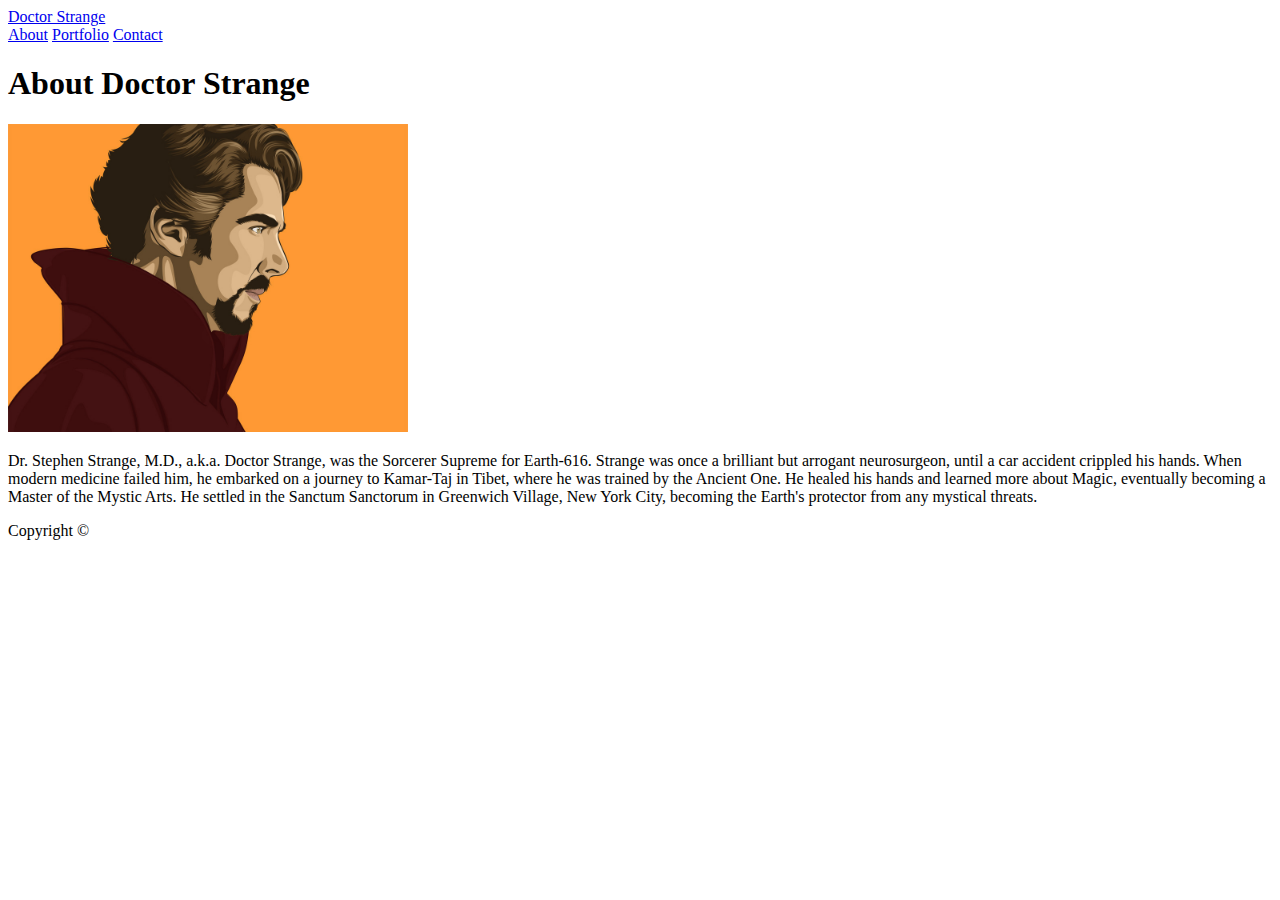
==== index.html @ 2ae451f0 "add images to assets folder and content to index.html" ====
<!DOCTYPE html>
<html lang="en-us">

<head>
  <meta charset="UTF-8">
  <title>Doctor Strange Portfolio</title>
</head>

<body>

  <header>
    <div>
      <a href="index.html">Doctor Strange</a>
      <nav>
        <a href="index.html">About</a>
        <a href="portfolio.html">Portfolio</a>
        <a href="contact.html">Contact</a>
      </nav>
    </div>
  </header>

  <div>
    <section>
      <h1>About Doctor Strange</h1>
      <img src="assets/images/doctor-strange-animation-3.jpeg" alt="Doctor Strange Photo" width="400px">
      <p>Dr. Stephen Strange, M.D., a.k.a. Doctor Strange, was the Sorcerer Supreme for Earth-616. Strange was once a brilliant but arrogant neurosurgeon, until a car accident crippled his hands. When modern medicine failed him, he embarked on a journey to Kamar-Taj in Tibet, where he was trained by the Ancient One. He healed his hands and learned more about Magic, eventually becoming a Master of the Mystic Arts. He settled in the Sanctum Sanctorum in Greenwich Village, New York City, becoming the Earth's protector from any mystical threats.</p>
    </section>
  </div>

  <footer>
    <div>
      Copyright &copy;
    </div>
  </footer>

</body>

</html>
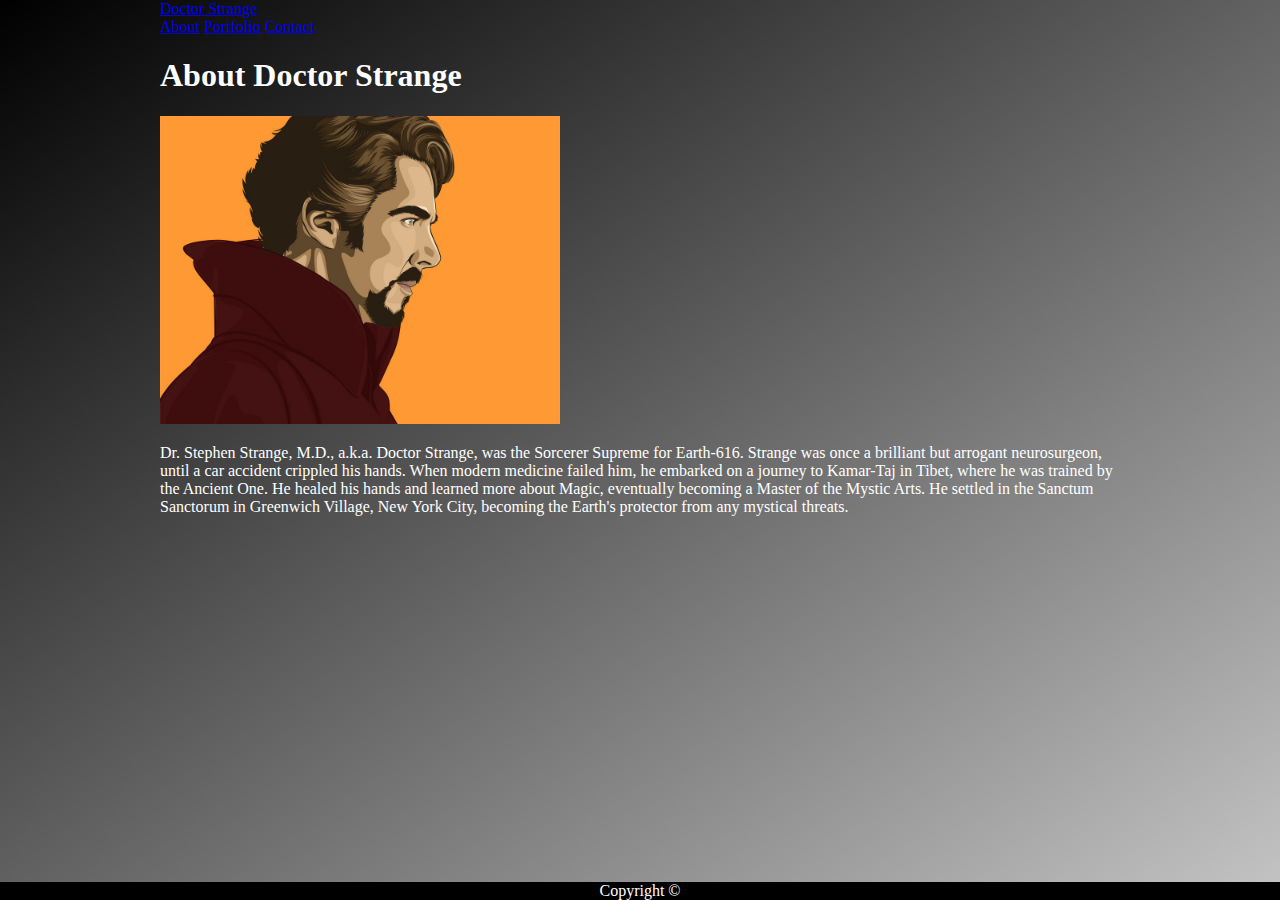
==== commit b93d2114: "add color css color scheme and alignment" ====
--- a/index.html
+++ b/index.html
@@ -4,12 +4,13 @@
 <head>
   <meta charset="UTF-8">
   <title>Doctor Strange Portfolio</title>
+  <link rel="stylesheet" href="assets/css/style.css">
 </head>
 
 <body>
 
   <header>
-    <div>
+    <div class="container">
       <a href="index.html">Doctor Strange</a>
       <nav>
         <a href="index.html">About</a>
@@ -19,7 +20,7 @@
     </div>
   </header>
 
-  <div>
+  <div class="container">
     <section>
       <h1>About Doctor Strange</h1>
       <img src="assets/images/doctor-strange-animation-3.jpeg" alt="Doctor Strange Photo" width="400px">
@@ -28,9 +29,7 @@
   </div>
 
   <footer>
-    <div>
       Copyright &copy;
-    </div>
   </footer>
 
 </body>
--- a/assets/css/style.css
+++ b/assets/css/style.css
@@ -0,0 +1,24 @@
+html {
+  height: 100%;
+}
+
+body {
+  margin: 0;
+  background-image: linear-gradient(to bottom right, black, rgba(0, 0, 0, 0.231));
+  background-repeat: no-repeat;
+  color: white;
+}
+
+.container {
+  width: 960px;
+  margin: auto;
+}
+
+footer {
+  position: fixed;
+  bottom: 0;
+  width: 100%;
+  background-color: black;
+  text-align: center;
+}
+
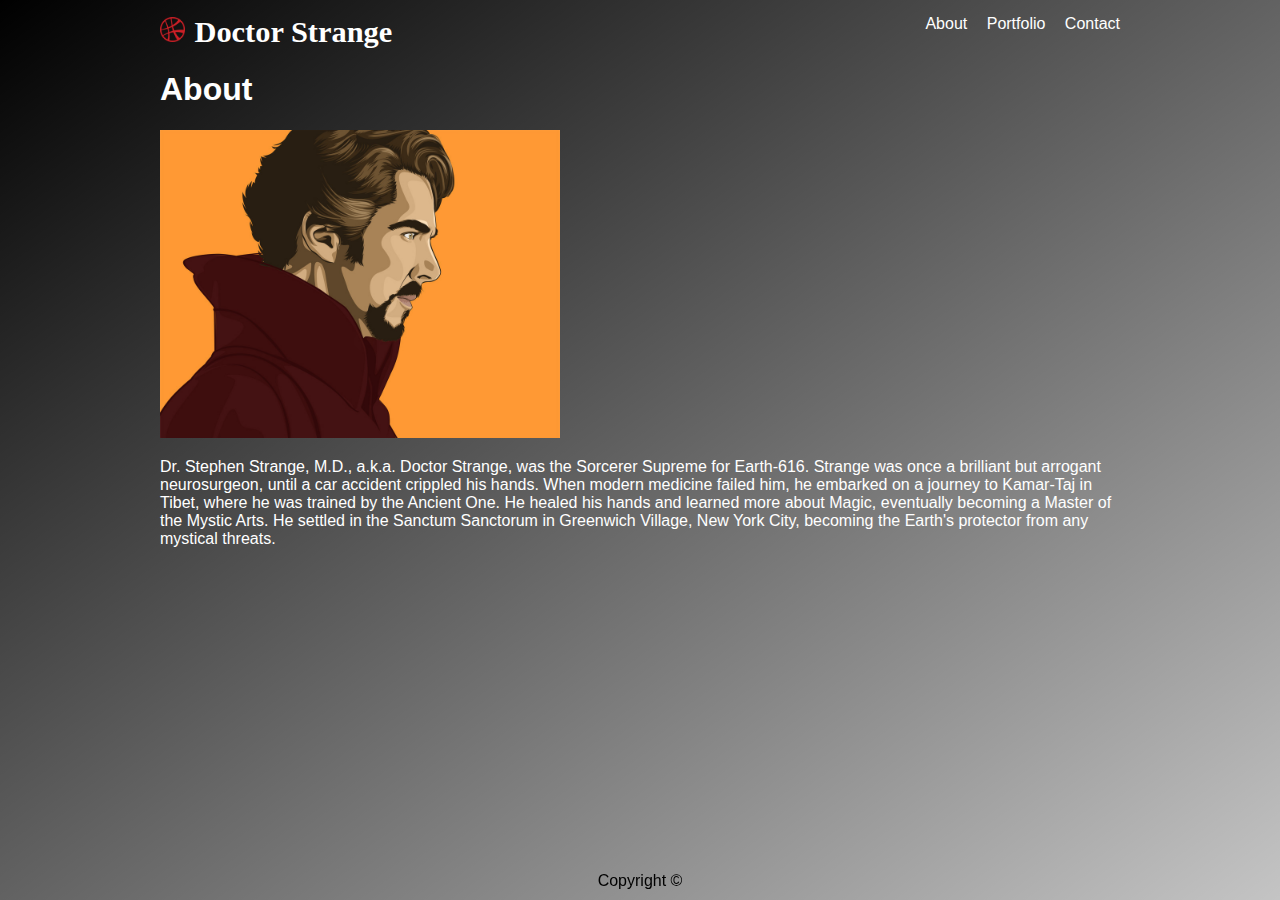
==== commit a0a859eb: "nav bar css and font styles" ====
--- a/index.html
+++ b/index.html
@@ -11,7 +11,8 @@
 
   <header>
     <div class="container">
-      <a href="index.html">Doctor Strange</a>
+      <img src="assets/images/doctor-strange-logo.webp" alt="Doctor Strange Logo" width="25px">
+      <a href="index.html" id="logo">Doctor Strange</a>
       <nav>
         <a href="index.html">About</a>
         <a href="portfolio.html">Portfolio</a>
@@ -22,7 +23,7 @@
 
   <div class="container">
     <section>
-      <h1>About Doctor Strange</h1>
+      <h1>About</h1>
       <img src="assets/images/doctor-strange-animation-3.jpeg" alt="Doctor Strange Photo" width="400px">
       <p>Dr. Stephen Strange, M.D., a.k.a. Doctor Strange, was the Sorcerer Supreme for Earth-616. Strange was once a brilliant but arrogant neurosurgeon, until a car accident crippled his hands. When modern medicine failed him, he embarked on a journey to Kamar-Taj in Tibet, where he was trained by the Ancient One. He healed his hands and learned more about Magic, eventually becoming a Master of the Mystic Arts. He settled in the Sanctum Sanctorum in Greenwich Village, New York City, becoming the Earth's protector from any mystical threats.</p>
     </section>
--- a/assets/css/style.css
+++ b/assets/css/style.css
@@ -7,18 +7,51 @@
   background-image: linear-gradient(to bottom right, black, rgba(0, 0, 0, 0.231));
   background-repeat: no-repeat;
   color: white;
+  font-family: Arial, sans-serif;
 }
 
 .container {
   width: 960px;
   margin: auto;
+  margin-top: 15px;
+  margin-bottom: 15px;
 }
+
+nav {
+  float: right;
+}
+
+nav a {
+  margin-left: 15px;
+}
+
+#logo {
+  margin-left: 5px;
+  font-size: 1.9em;
+  font-weight: bold;
+  font-family: Cpperplate, fantasy;
+}
+
+a {
+  text-decoration: none;
+  color: white;
+}
+
+a:hover {
+  color: rgba(255, 255, 255, 0.303);
+}
+
+/* p {
+  float: left;
+} */
 
 footer {
   position: fixed;
   bottom: 0;
   width: 100%;
-  background-color: black;
   text-align: center;
+  color: black;
+  margin-top: 10px;
+  margin-bottom: 10px;
 }
 
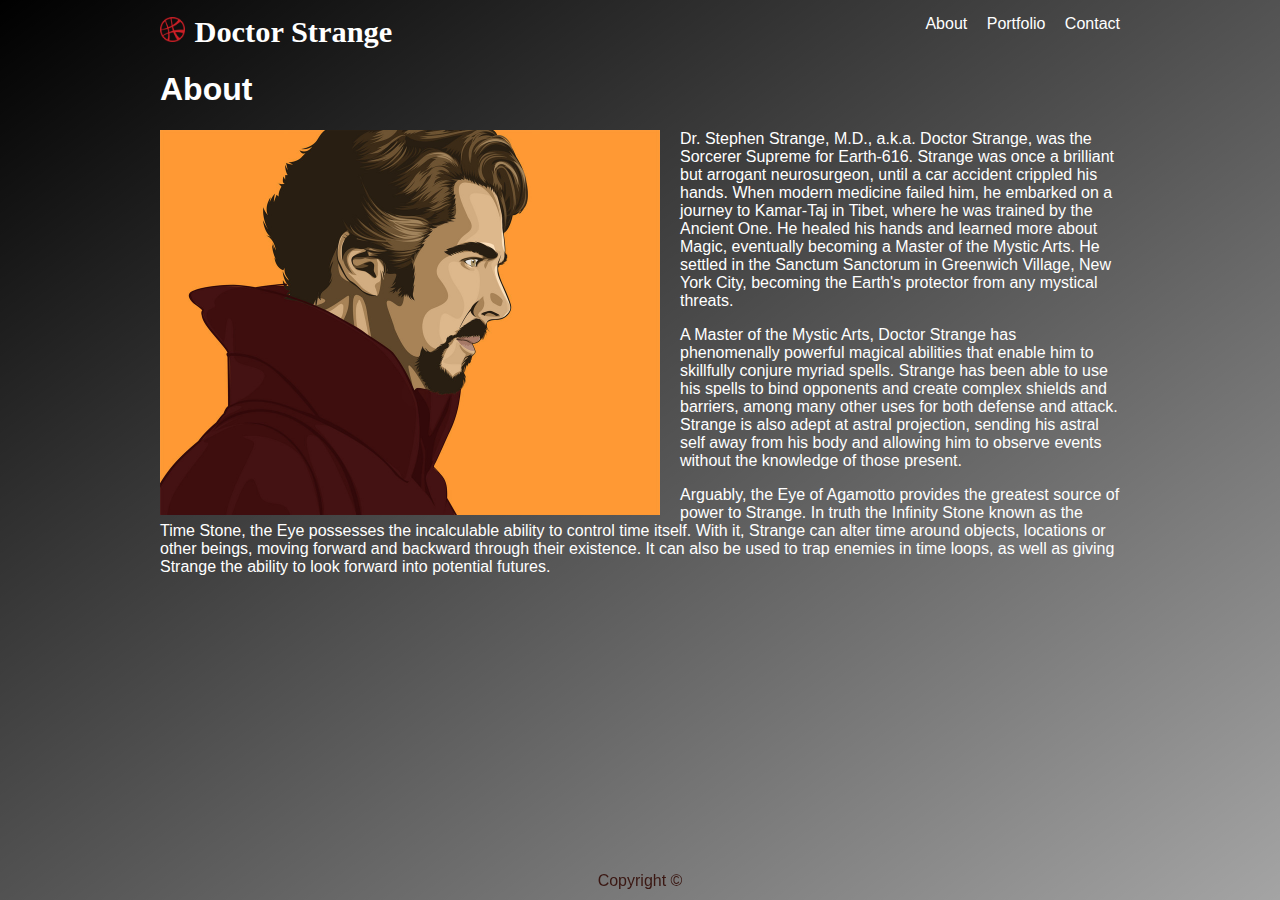
==== commit 042624a9: "add about page style and portfolio images" ====
--- a/index.html
+++ b/index.html
@@ -22,10 +22,12 @@
   </header>
 
   <div class="container">
-    <section>
+    <section class="main-content">
       <h1>About</h1>
-      <img src="assets/images/doctor-strange-animation-3.jpeg" alt="Doctor Strange Photo" width="400px">
+      <img src="assets/images/doctor-strange-animation-3.jpeg" alt="Doctor Strange Photo" width="500px">
       <p>Dr. Stephen Strange, M.D., a.k.a. Doctor Strange, was the Sorcerer Supreme for Earth-616. Strange was once a brilliant but arrogant neurosurgeon, until a car accident crippled his hands. When modern medicine failed him, he embarked on a journey to Kamar-Taj in Tibet, where he was trained by the Ancient One. He healed his hands and learned more about Magic, eventually becoming a Master of the Mystic Arts. He settled in the Sanctum Sanctorum in Greenwich Village, New York City, becoming the Earth's protector from any mystical threats.</p>
+      <p>A Master of the Mystic Arts, Doctor Strange has phenomenally powerful magical abilities that enable him to skillfully conjure myriad spells. Strange has been able to use his spells to bind opponents and create complex shields and barriers, among many other uses for both defense and attack. Strange is also adept at astral projection, sending his astral self away from his body and allowing him to observe events without the knowledge of those present.</p>
+      <p>Arguably, the Eye of Agamotto provides the greatest source of power to Strange. In truth the Infinity Stone known as the Time Stone, the Eye possesses the incalculable ability to control time itself. With it, Strange can alter time around objects, locations or other beings, moving forward and backward through their existence. It can also be used to trap enemies in time loops, as well as giving Strange the ability to look forward into potential futures.</p>
     </section>
   </div>
 
--- a/assets/css/style.css
+++ b/assets/css/style.css
@@ -4,7 +4,7 @@
 
 body {
   margin: 0;
-  background-image: linear-gradient(to bottom right, black, rgba(0, 0, 0, 0.231));
+  background-image: linear-gradient(to bottom right, black, rgba(0, 0, 0, 0.355));
   background-repeat: no-repeat;
   color: white;
   font-family: Arial, sans-serif;
@@ -41,16 +41,21 @@
   color: rgba(255, 255, 255, 0.303);
 }
 
-/* p {
+#logo:hover {
+  color: #ff9934
+}
+
+.main-content img {
   float: left;
-} */
+  margin-right: 20px;
+}
 
 footer {
   position: fixed;
   bottom: 0;
   width: 100%;
   text-align: center;
-  color: black;
+  color: #3a1712;
   margin-top: 10px;
   margin-bottom: 10px;
 }
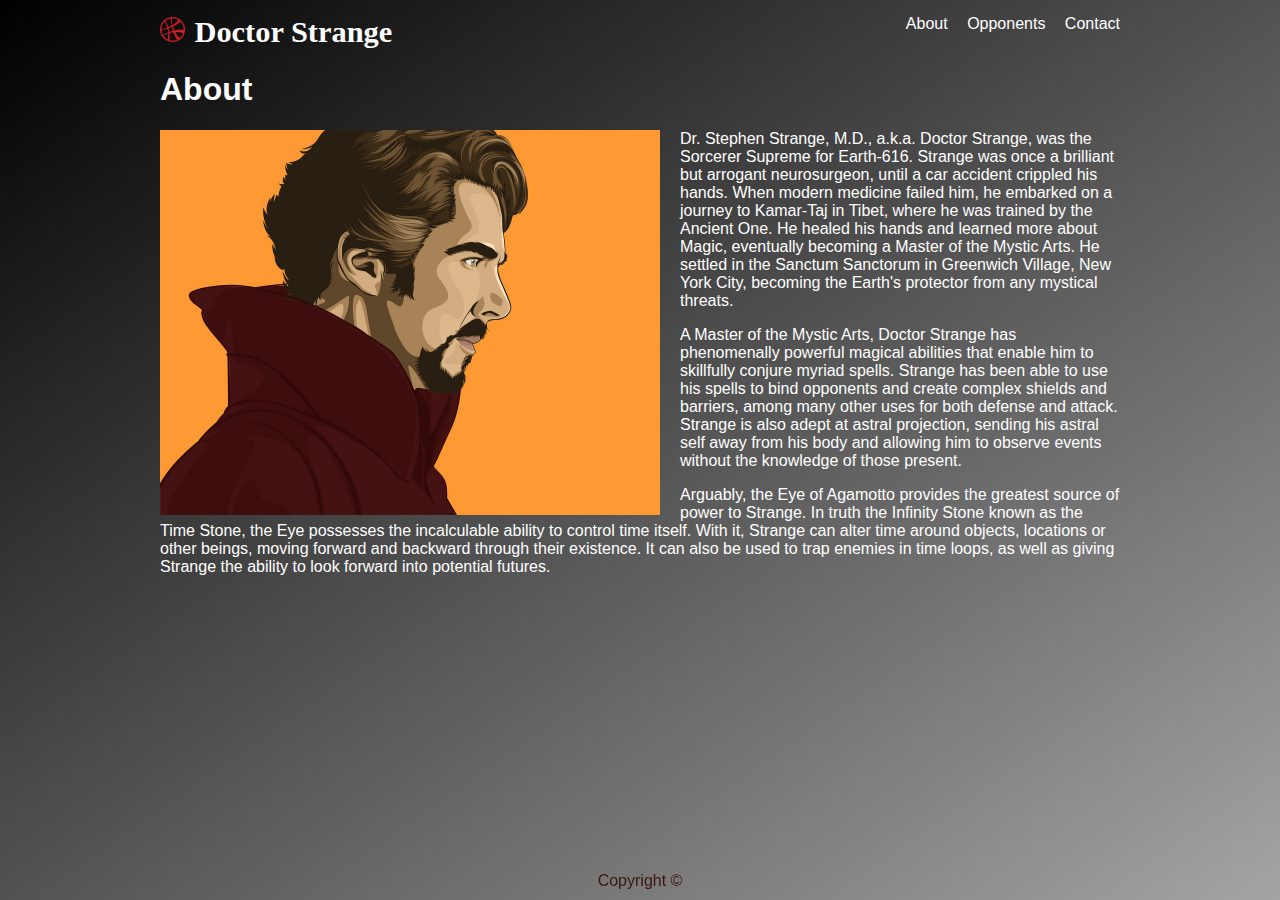
==== commit dae332a6: "update portfolio page to opponents page" ====
--- a/index.html
+++ b/index.html
@@ -15,7 +15,7 @@
       <a href="index.html" id="logo">Doctor Strange</a>
       <nav>
         <a href="index.html">About</a>
-        <a href="portfolio.html">Portfolio</a>
+        <a href="opponents.html">Opponents</a>
         <a href="contact.html">Contact</a>
       </nav>
     </div>
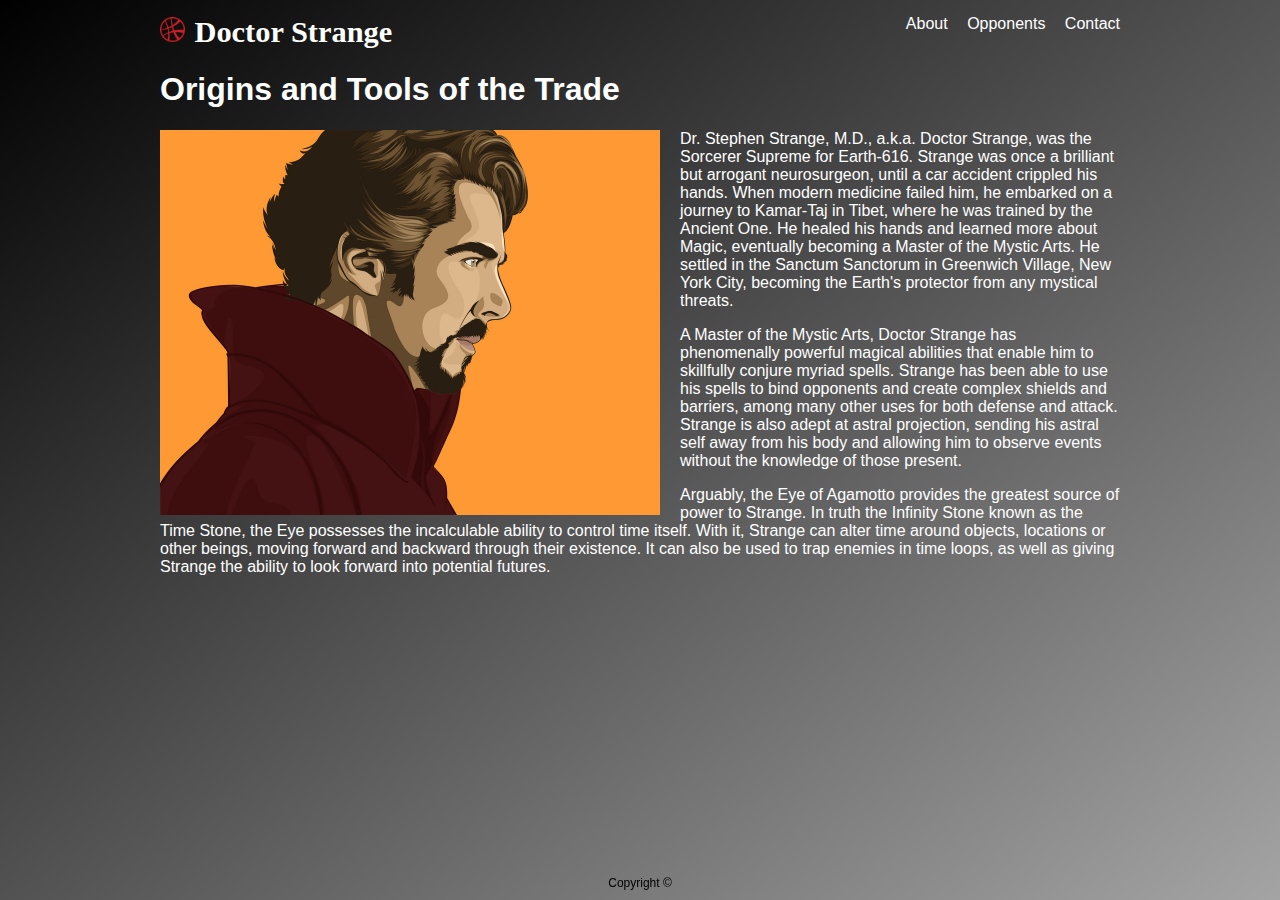
==== commit 743864e3: "add contact css" ====
--- a/index.html
+++ b/index.html
@@ -23,7 +23,7 @@
 
   <div class="container">
     <section class="main-content">
-      <h1>About</h1>
+      <h1>Origins and Tools of the Trade</h1>
       <img src="assets/images/doctor-strange-animation-3.jpeg" alt="Doctor Strange Photo" width="500px">
       <p>Dr. Stephen Strange, M.D., a.k.a. Doctor Strange, was the Sorcerer Supreme for Earth-616. Strange was once a brilliant but arrogant neurosurgeon, until a car accident crippled his hands. When modern medicine failed him, he embarked on a journey to Kamar-Taj in Tibet, where he was trained by the Ancient One. He healed his hands and learned more about Magic, eventually becoming a Master of the Mystic Arts. He settled in the Sanctum Sanctorum in Greenwich Village, New York City, becoming the Earth's protector from any mystical threats.</p>
       <p>A Master of the Mystic Arts, Doctor Strange has phenomenally powerful magical abilities that enable him to skillfully conjure myriad spells. Strange has been able to use his spells to bind opponents and create complex shields and barriers, among many other uses for both defense and attack. Strange is also adept at astral projection, sending his astral self away from his body and allowing him to observe events without the knowledge of those present.</p>
--- a/assets/css/style.css
+++ b/assets/css/style.css
@@ -55,8 +55,66 @@
   bottom: 0;
   width: 100%;
   text-align: center;
-  color: #3a1712;
+  font-size: 12px;
+  color: black;
   margin-top: 10px;
   margin-bottom: 10px;
 }
 
+.opponents {
+  float: left;
+  margin-right: 25px;
+  position: relative;
+  height: 210px;
+}
+
+.opponents img {
+  height: 100%;
+}
+
+.opponents a {
+  display: block;
+  position: absolute;
+  bottom: 10px;
+  width: 100%;
+  text-align: center;
+  background-image: linear-gradient(to bottom right, black, rgba(0, 0, 0, 0.355));
+  padding-top: 5px;
+  padding-bottom: 5px;
+}
+
+.opponents a:hover {
+  color: #ff9934
+}
+
+hr {
+  margin-bottom: 20px;
+}
+
+label,
+input[type=text],
+input[type=email],
+textarea {
+  display: block;
+  width: 100%;
+}
+
+input[type=text],
+input[type=email] {
+  height: 25px;
+  margin-bottom: 15px;
+}
+
+textarea {
+  height: 150px;
+  margin-bottom: 15px;
+}
+
+input[type=submit] {
+  padding: 10px 30px;
+  font-size: 14px;
+  color: white;
+  cursor: pointer;
+  background: #ff9934;
+  border: 0 none;
+}
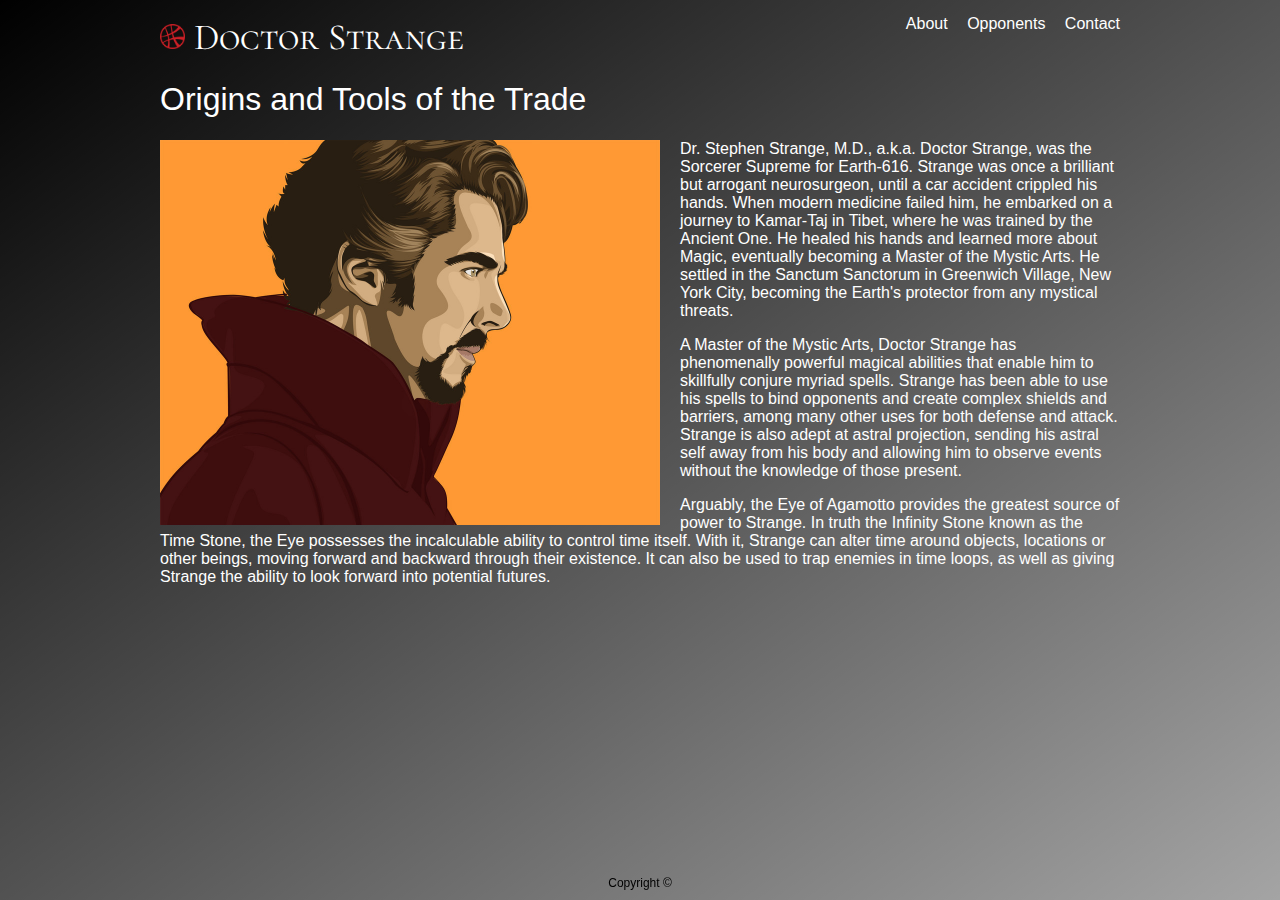
==== commit 0e56773b: "Add google font" ====
--- a/index.html
+++ b/index.html
@@ -5,6 +5,10 @@
   <meta charset="UTF-8">
   <title>Doctor Strange Portfolio</title>
   <link rel="stylesheet" href="assets/css/style.css">
+  <!-- Google Font -->
+  <link rel="preconnect" href="https://fonts.googleapis.com">
+  <link rel="preconnect" href="https://fonts.gstatic.com" crossorigin>
+  <link href="https://fonts.googleapis.com/css2?family=Cormorant+SC:wght@500&display=swap" rel="stylesheet">
 </head>
 
 <body>
--- a/assets/css/style.css
+++ b/assets/css/style.css
@@ -27,9 +27,8 @@
 
 #logo {
   margin-left: 5px;
-  font-size: 1.9em;
-  font-weight: bold;
-  font-family: Cpperplate, fantasy;
+  font-size: 2.3em;
+  font-family: 'Cormorant SC', serif;
 }
 
 a {
@@ -45,11 +44,6 @@
   color: #ff9934
 }
 
-.main-content img {
-  float: left;
-  margin-right: 20px;
-}
-
 footer {
   position: fixed;
   bottom: 0;
@@ -60,6 +54,23 @@
   margin-top: 10px;
   margin-bottom: 10px;
 }
+
+hr {
+  margin-bottom: 20px;
+}
+
+h1 {
+  font-weight: normal;
+}
+
+/* index.html */
+
+.main-content img {
+  float: left;
+  margin-right: 20px;
+}
+
+/* opponents.html */
 
 .opponents {
   float: left;
@@ -87,9 +98,7 @@
   color: #ff9934
 }
 
-hr {
-  margin-bottom: 20px;
-}
+/* contact.html */
 
 label,
 input[type=text],
